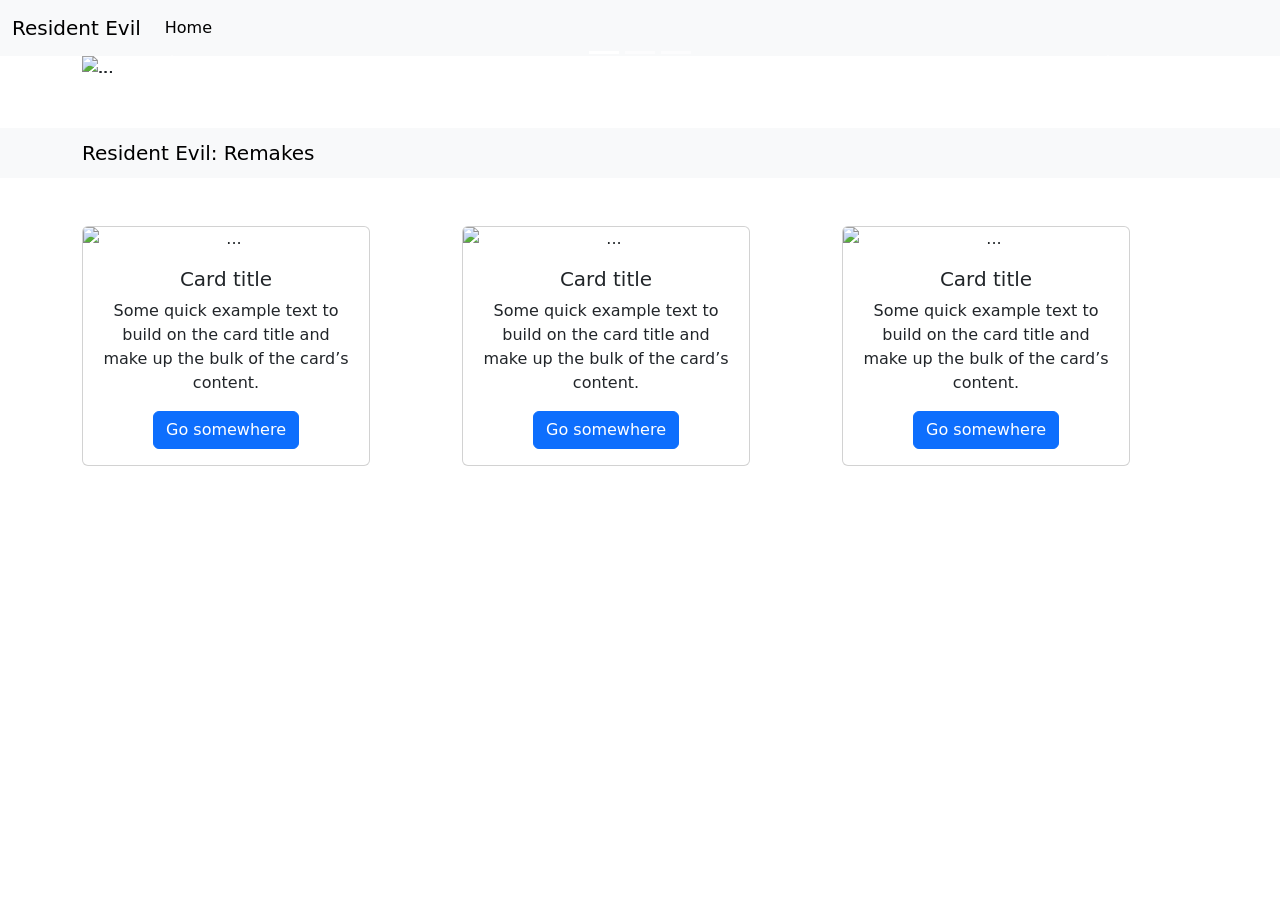
==== BootstrapSample/index.html @ 1beb18a1 "Changes: Added BootstrapSample to the project" ====
<!DOCTYPE html>
<html lang="en">

<head>
    <meta charset="UTF-8">
    <meta name="viewport" content="width=device-width, initial-scale=1.0">
    <link rel="stylesheet" href="./css/bootstrap.min.css">
    <script src="./js/bootstrap.min.js"></script>
    <title>Exemplo Bootstrap</title>
</head>

<body>
    <nav class="navbar navbar-expand-lg bg-body-tertiary">
        <div class="container-fluid">
            <a class="navbar-brand" href="#">Resident Evil</a>
            <button class="navbar-toggler" type="button" data-bs-toggle="collapse" data-bs-target="#navbarText"
                aria-controls="navbarText" aria-expanded="false" aria-label="Toggle navigation">
                <span class="navbar-toggler-icon"></span>
            </button>
            <div class="collapse navbar-collapse" id="navbarText">
                <ul class="navbar-nav me-auto mb-2 mb-lg-0">
                    <li class="nav-item">
                        <a class="nav-link active" aria-current="page" href="#">Home</a>
                    </li>
                </ul>
            </div>
        </div>
    </nav>

    <div class="container-lg">
        <div id="carouselExampleCaptions" class="carousel slide">
            <div class="carousel-indicators">
                <button type="button" data-bs-target="#carouselExampleCaptions" data-bs-slide-to="0" class="active"
                    aria-current="true" aria-label="Slide 1"></button>
                <button type="button" data-bs-target="#carouselExampleCaptions" data-bs-slide-to="1"
                    aria-label="Slide 2"></button>
                <button type="button" data-bs-target="#carouselExampleCaptions" data-bs-slide-to="2"
                    aria-label="Slide 3"></button>
            </div>
            <div class="carousel-inner">
                <div class="carousel-item active">
                    <img src="https://image.api.playstation.com/vulcan/ap/rnd/202206/0311/cp7G7TILGKzAzLGb1MMn9hyt.jpg"
                        class="d-block w-100" alt="...">
                    <div class="carousel-caption d-none d-md-block">
                        <h5>Resident Evil 7: Biohazard</h5>
                        <p>Sétimo jogo numerado da franquia RE.</p>
                    </div>
                </div>
                <div class="carousel-item active">
                    <img src="https://meialua.net/wp-content/uploads/2021/05/re_village_capa.png" class="d-block w-100"
                        alt="...">
                    <div class="carousel-caption d-none d-md-block">
                        <h5>Resident Evil 8: Village</h5>
                        <p>Oitavo jogo numerado da franquia RE.</p>
                    </div>
                </div>
                <div class="carousel-item active">
                    <img src="https://image.api.playstation.com/vulcan/ap/rnd/202512/1205/74bb57eb10447ae35775f625271f202360bae45cb3572da5.jpg"
                        class="d-block w-100" alt="...">
                    <div class="carousel-caption d-none d-md-block">
                        <h5>Resident Evil 9: Requiem</h5>
                        <p>Nono jogo numerado da franquia RE.</p>
                    </div>
                </div>
            </div>
            <button class="carousel-control-prev" type="button" data-bs-target="#carouselExampleCaptions"
                data-bs-slide="prev">
                <span class="carousel-control-prev-icon" aria-hidden="true"></span>
                <span class="visually-hidden">Previous</span>
            </button>
            <button class="carousel-control-next" type="button" data-bs-target="#carouselExampleCaptions"
                data-bs-slide="next">
                <span class="carousel-control-next-icon" aria-hidden="true"></span>
                <span class="visually-hidden">Next</span>
            </button>
        </div>

    </div>

    <br><br>

    <nav class="navbar bg-body-tertiary">
        <div class="container text-center">
            <span class="navbar-brand mb-0 h1">Resident Evil: Remakes</span>
        </div>
    </nav>

    <br><br>

    <div class="d-flex justify-content-center">
        <div class="container text-center">
            <div class="row">
                <div class="col">
                    <div class="card" style="width: 18rem;">
                        <img src="..." class="card-img-top" alt="...">
                        <div class="card-body">
                            <h5 class="card-title">Card title</h5>
                            <p class="card-text">Some quick example text to build on the card title and make up the bulk
                                of
                                the card’s content.</p>
                            <a href="#" class="btn btn-primary">Go somewhere</a>
                        </div>
                    </div>
                </div>
                <div class="col">
                    <div class="card" style="width: 18rem;">
                        <img src="..." class="card-img-top" alt="...">
                        <div class="card-body">
                            <h5 class="card-title">Card title</h5>
                            <p class="card-text">Some quick example text to build on the card title and make up the bulk
                                of
                                the card’s content.</p>
                            <a href="#" class="btn btn-primary">Go somewhere</a>
                        </div>
                    </div>
                </div>
                <div class="col">
                    <div class="card" style="width: 18rem;">
                        <img src="..." class="card-img-top" alt="...">
                        <div class="card-body">
                            <h5 class="card-title">Card title</h5>
                            <p class="card-text">Some quick example text to build on the card title and make up the bulk
                                of
                                the card’s content.</p>
                            <a href="#" class="btn btn-primary">Go somewhere</a>
                        </div>
                    </div>
                </div>
            </div>
        </div>
    </div>


</body>

</html>
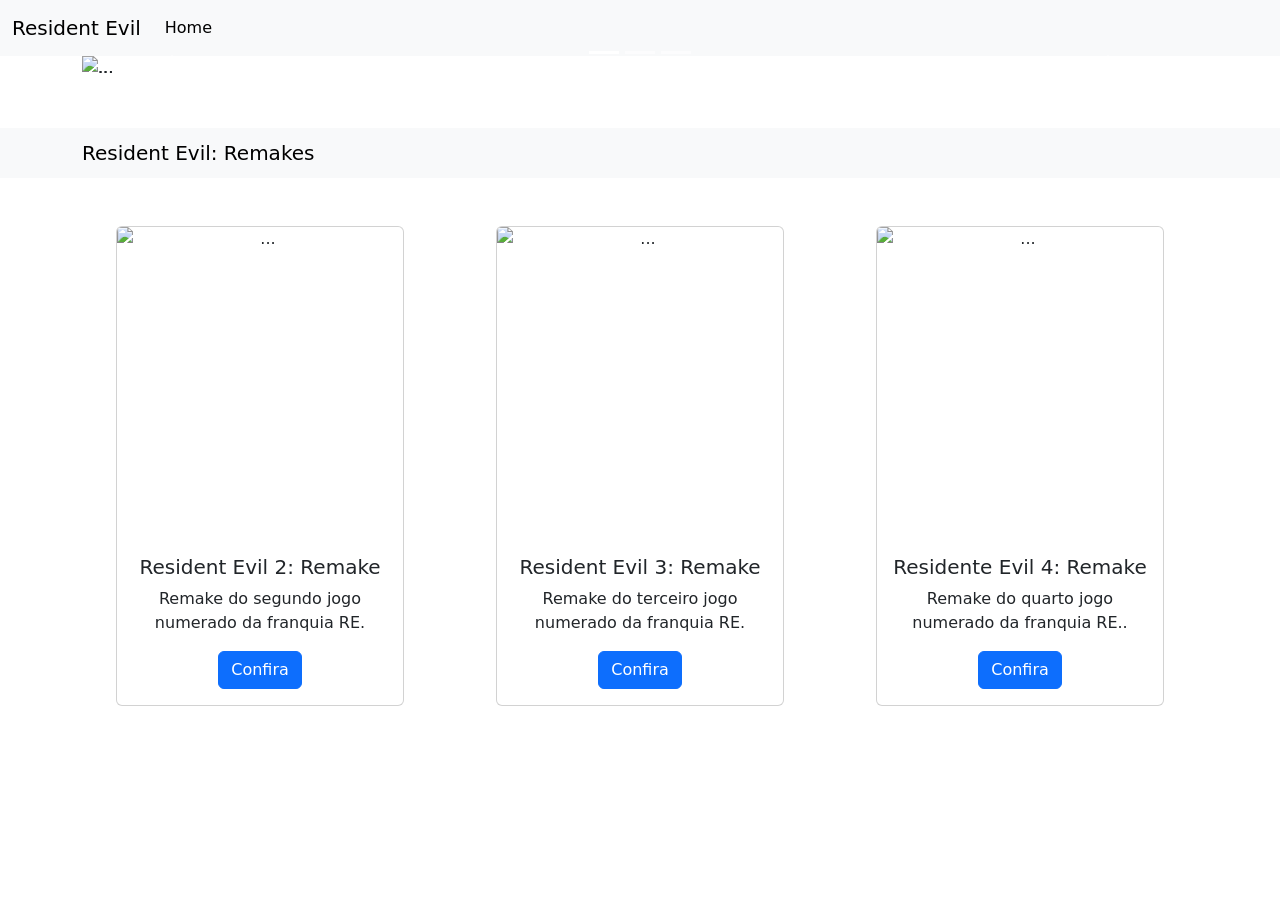
==== commit c96e7267: "Changes: Added a bunch of stuff" ====
--- a/BootstrapSample/index.html
+++ b/BootstrapSample/index.html
@@ -87,48 +87,52 @@
 
     <br><br>
 
-    <div class="d-flex justify-content-center">
-        <div class="container text-center">
-            <div class="row">
-                <div class="col">
-                    <div class="card" style="width: 18rem;">
-                        <img src="..." class="card-img-top" alt="...">
-                        <div class="card-body">
-                            <h5 class="card-title">Card title</h5>
-                            <p class="card-text">Some quick example text to build on the card title and make up the bulk
-                                of
-                                the card’s content.</p>
-                            <a href="#" class="btn btn-primary">Go somewhere</a>
-                        </div>
+
+    <div class="container text-center">
+        <div class="row">
+
+            <div class="col">
+
+                <div class="card mx-auto" style="width: 18rem;">
+                    <img src="https://upload.wikimedia.org/wikipedia/pt/c/c5/RE2_remake_PS4_cover_art.png"
+                        class="card-img-top" alt="..." height="312px">
+                    <div class="card-body">
+                        <h5 class="card-title">Resident Evil 2: Remake</h5>
+                        <p class="card-text">Remake do segundo jogo numerado da franquia RE.</p>
+                        <a href="./summary/re2/index.html" class="btn btn-primary">Confira</a>
                     </div>
                 </div>
-                <div class="col">
-                    <div class="card" style="width: 18rem;">
-                        <img src="..." class="card-img-top" alt="...">
-                        <div class="card-body">
-                            <h5 class="card-title">Card title</h5>
-                            <p class="card-text">Some quick example text to build on the card title and make up the bulk
-                                of
-                                the card’s content.</p>
-                            <a href="#" class="btn btn-primary">Go somewhere</a>
-                        </div>
+            </div>
+
+            <div class="col">
+
+                <div class="card mx-auto" style="width: 18rem;">
+                    <img src="https://upload.wikimedia.org/wikipedia/pt/d/dc/Resident_Evil_3.jpg" class="card-img-top"
+                        alt="..." height="312px">
+                    <div class="card-body">
+                        <h5 class="card-title">Resident Evil 3: Remake</h5>
+                        <p class="card-text">Remake do terceiro jogo numerado da franquia RE.</p>
+                        <a href="./summary/re3/index.html" class="btn btn-primary">Confira</a>
                     </div>
                 </div>
-                <div class="col">
-                    <div class="card" style="width: 18rem;">
-                        <img src="..." class="card-img-top" alt="...">
-                        <div class="card-body">
-                            <h5 class="card-title">Card title</h5>
-                            <p class="card-text">Some quick example text to build on the card title and make up the bulk
-                                of
-                                the card’s content.</p>
-                            <a href="#" class="btn btn-primary">Go somewhere</a>
-                        </div>
+            </div>
+
+            <div class="col">
+
+                <div class="card mx-auto" style="width: 18rem;">
+                    <img src="https://upload.wikimedia.org/wikipedia/pt/3/30/Resident_Evil_4_%28remake%29.png"
+                        class="card-img-top" alt="..." height="312px">
+                    <div class="card-body">
+                        <h5 class="card-title">Residente Evil 4: Remake</h5>
+                        <p class="card-text">Remake do quarto jogo numerado da franquia RE..</p>
+                        <a href="./summary/re4/index.html" class="btn btn-primary">Confira</a>
                     </div>
                 </div>
             </div>
         </div>
+
     </div>
+
 
 
 </body>
